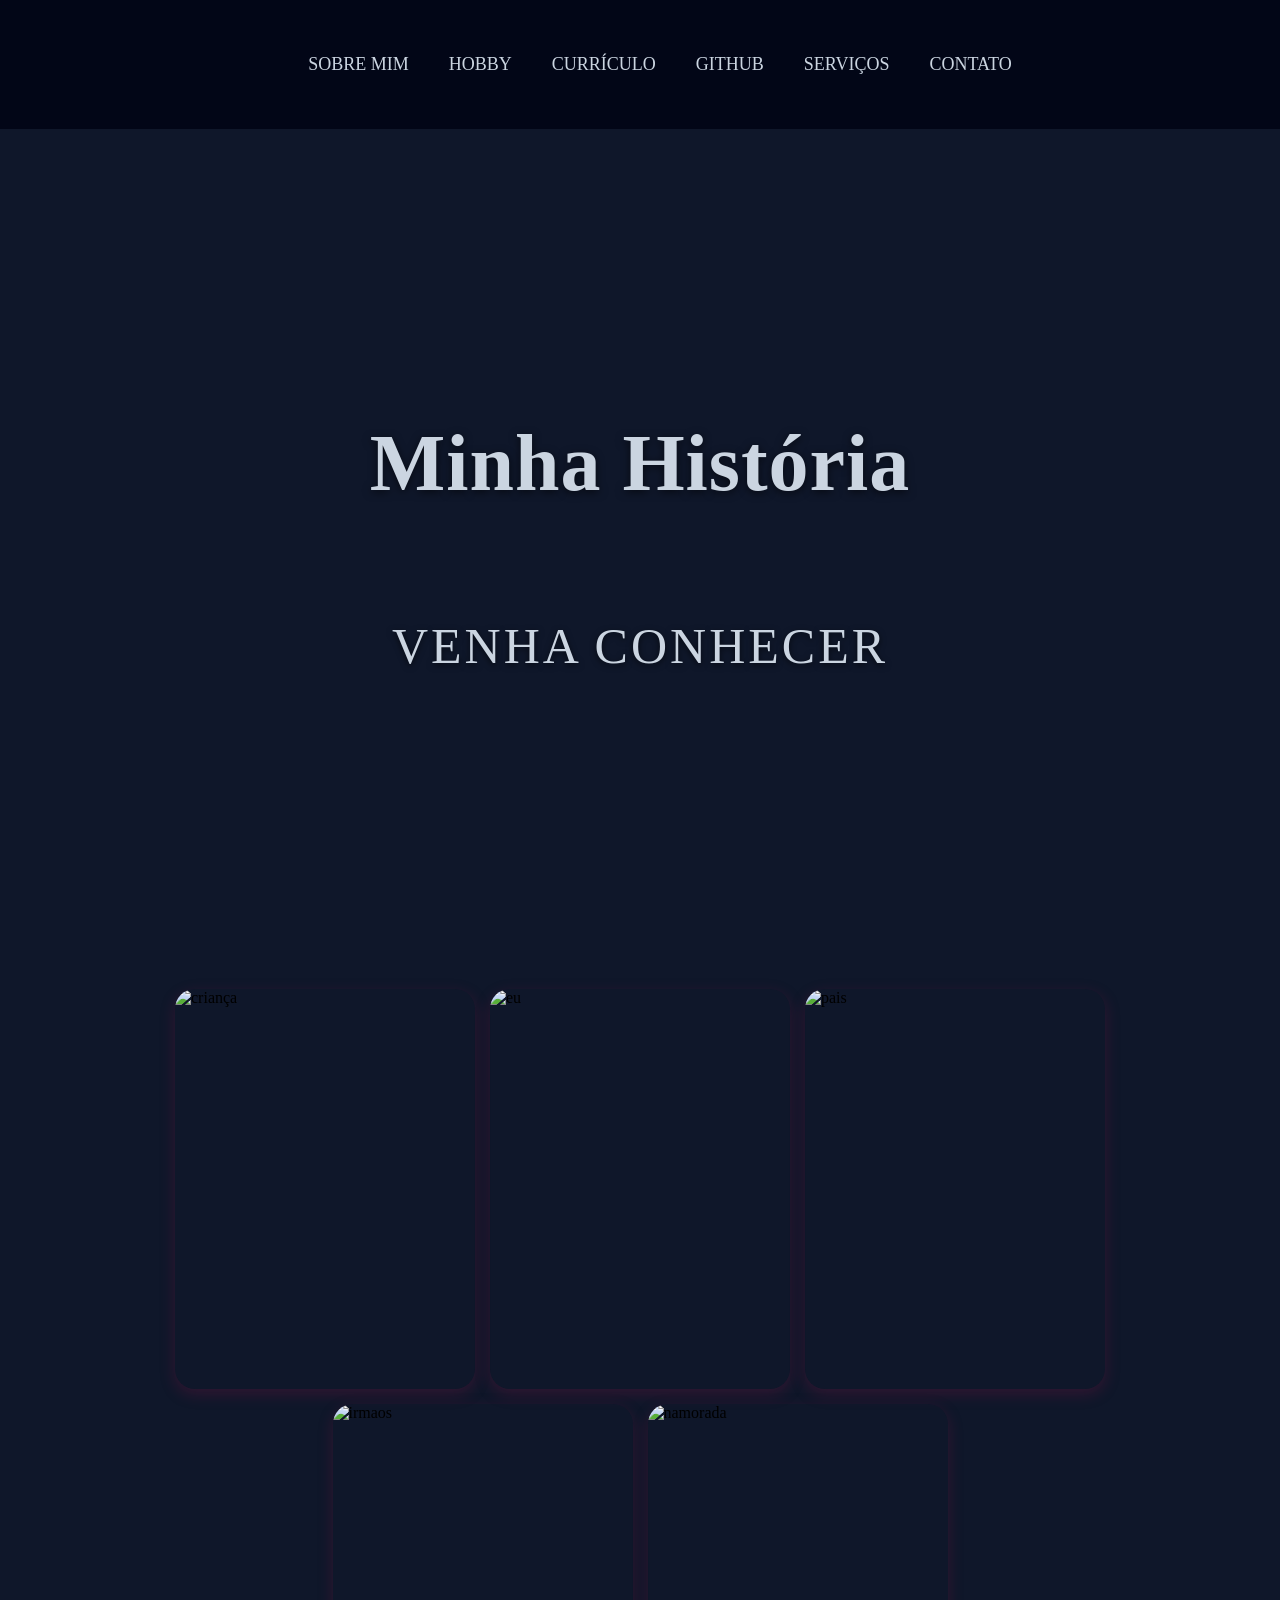
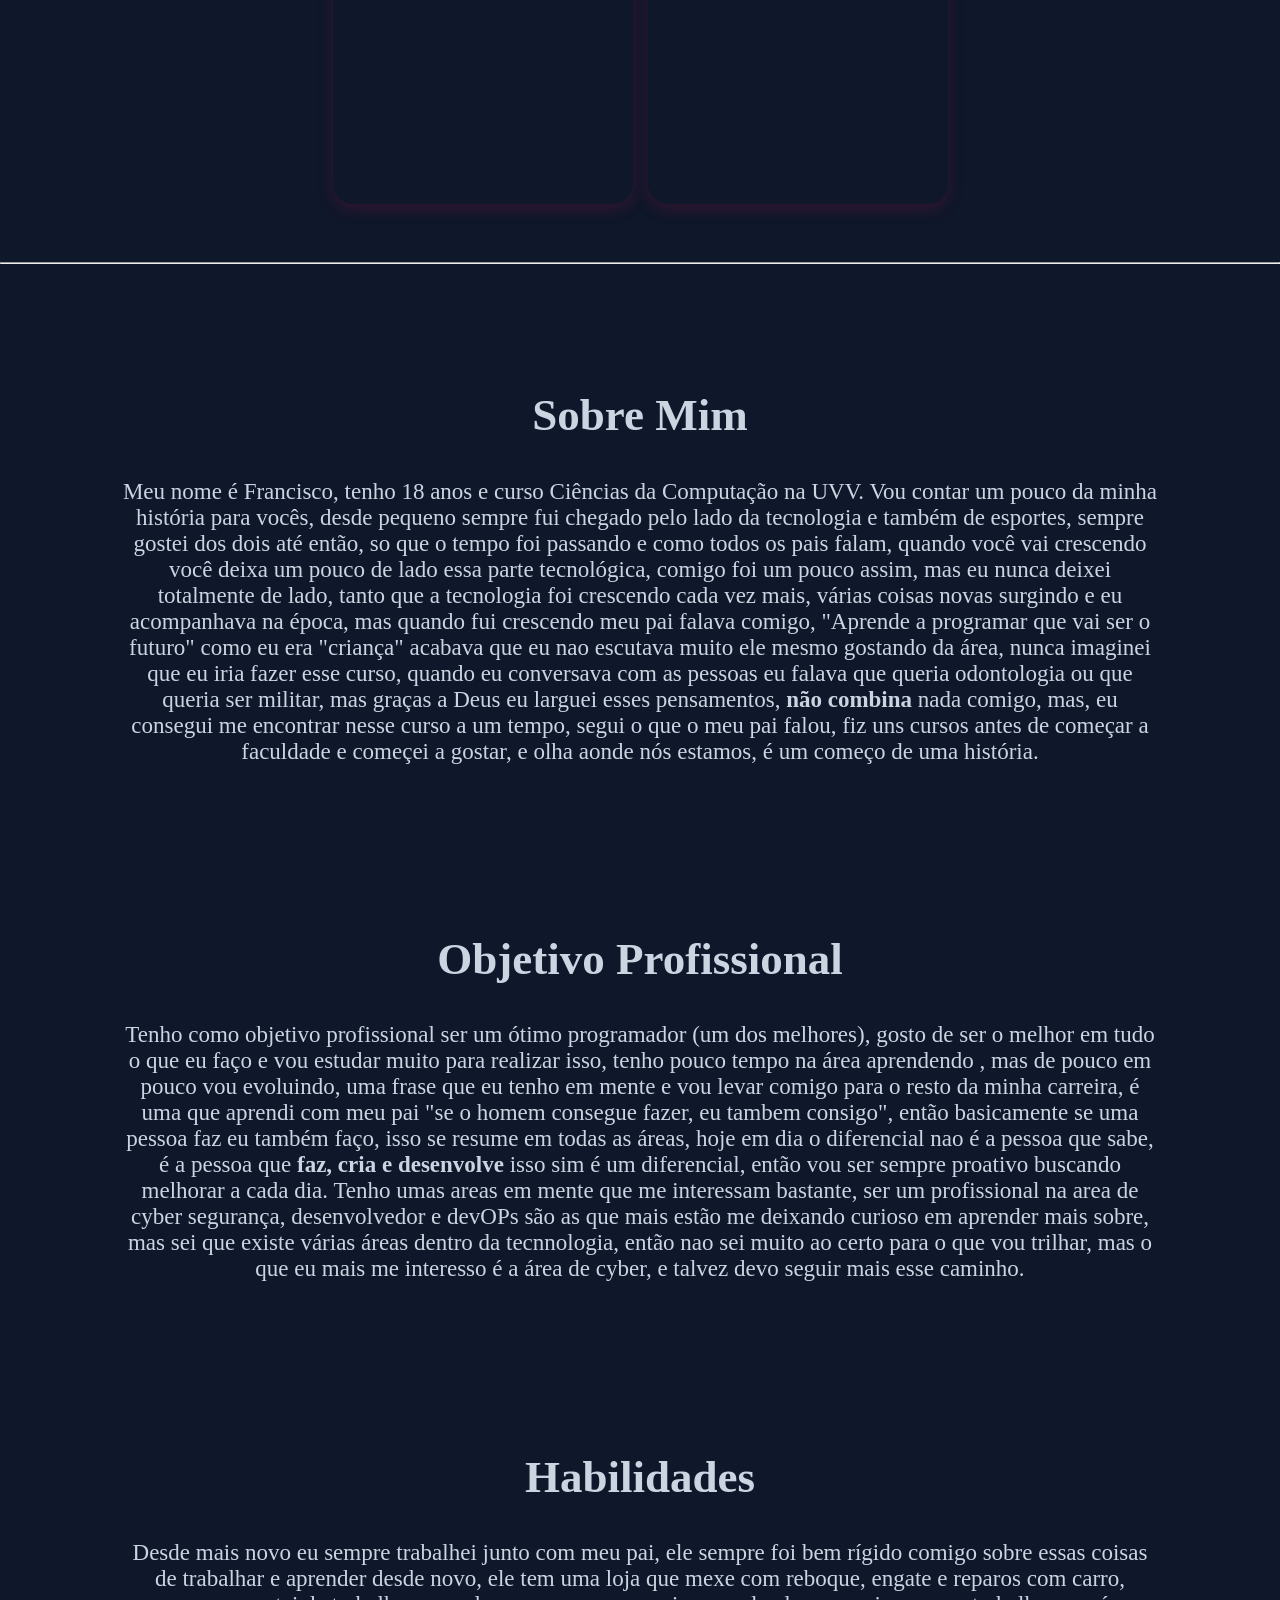
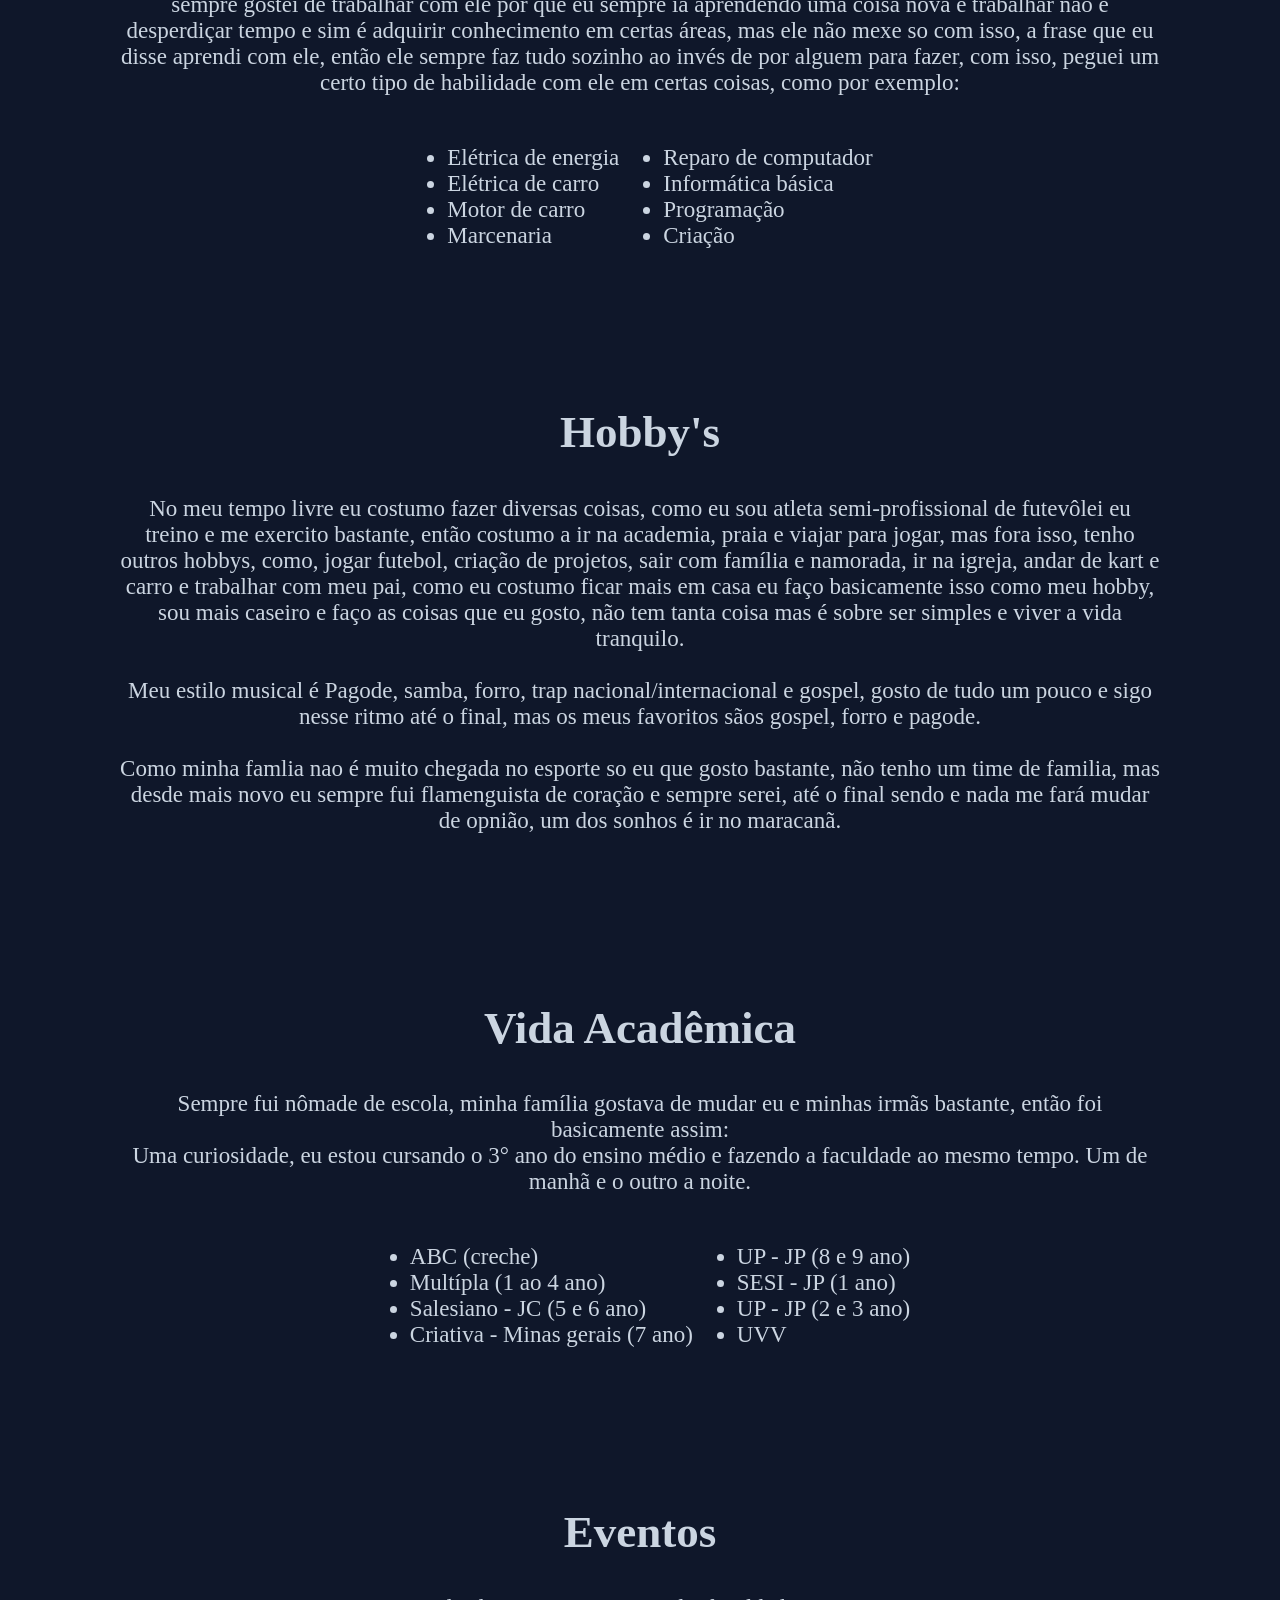
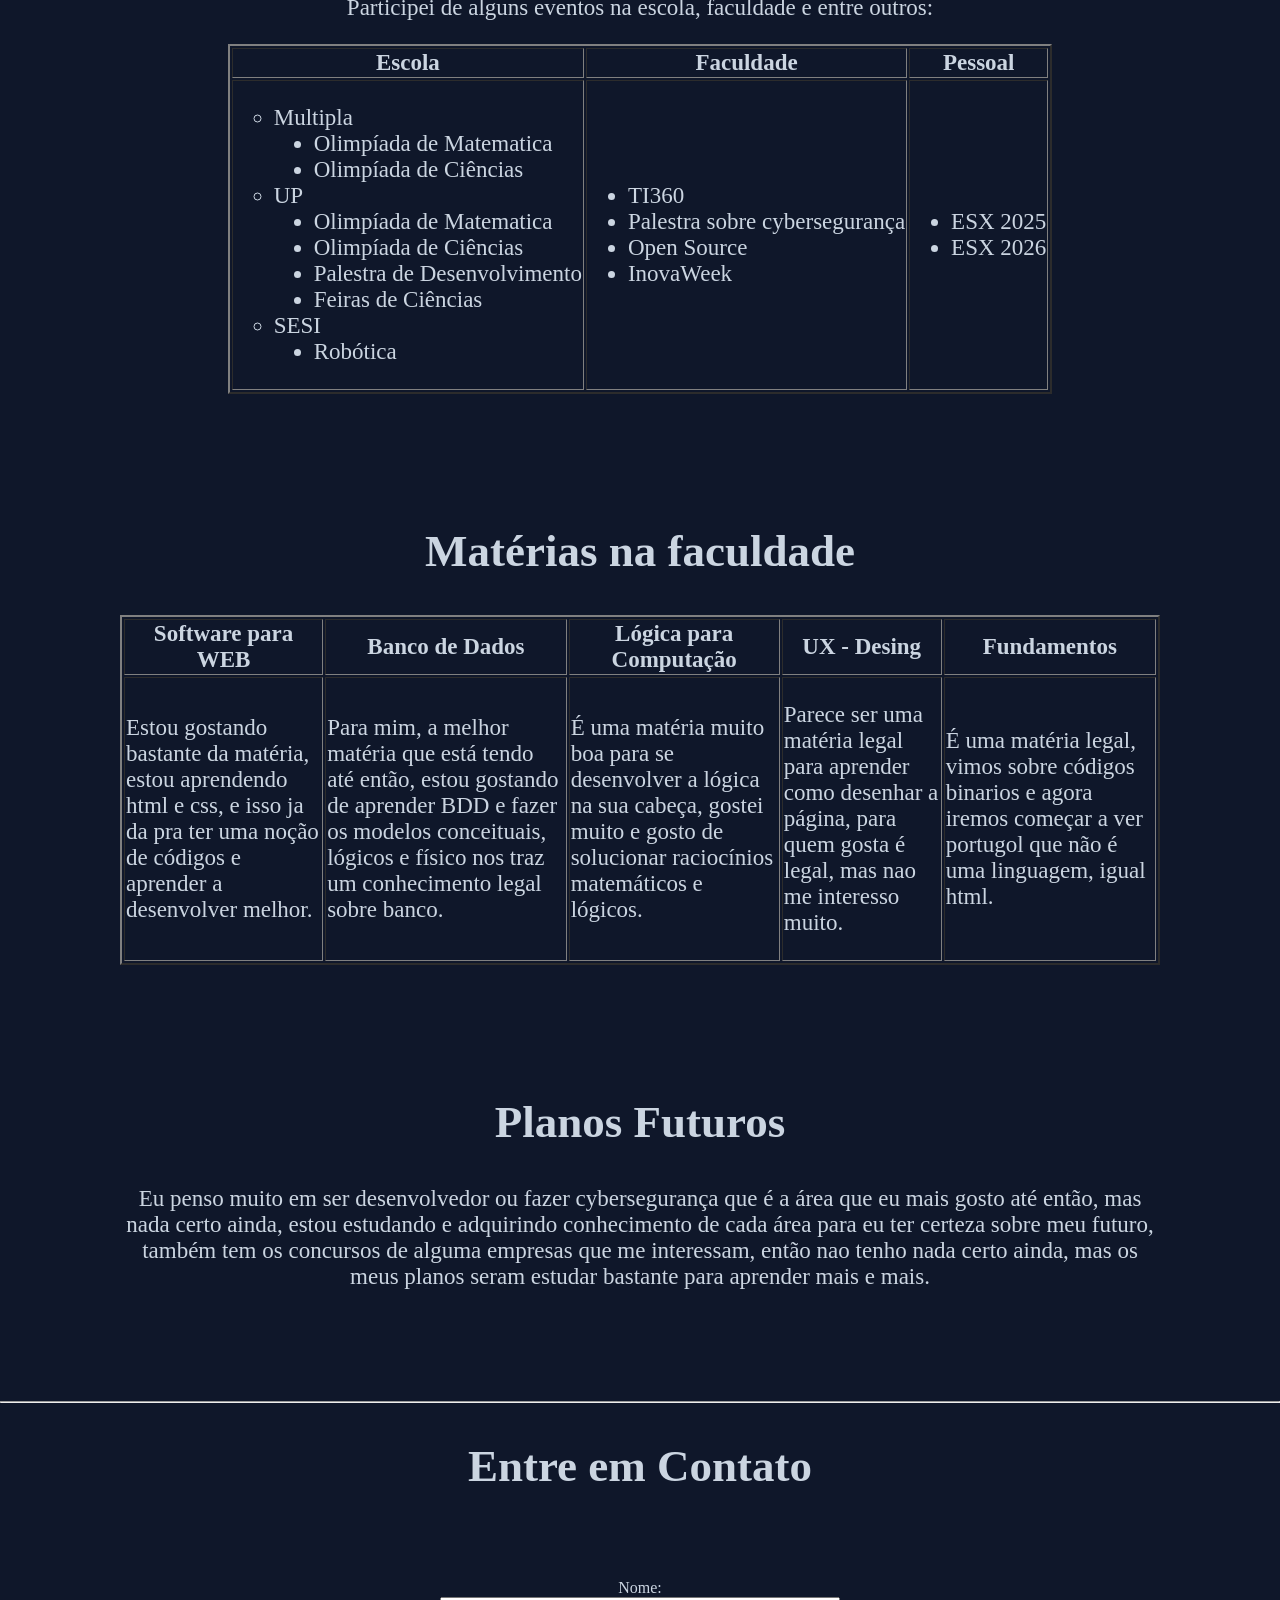
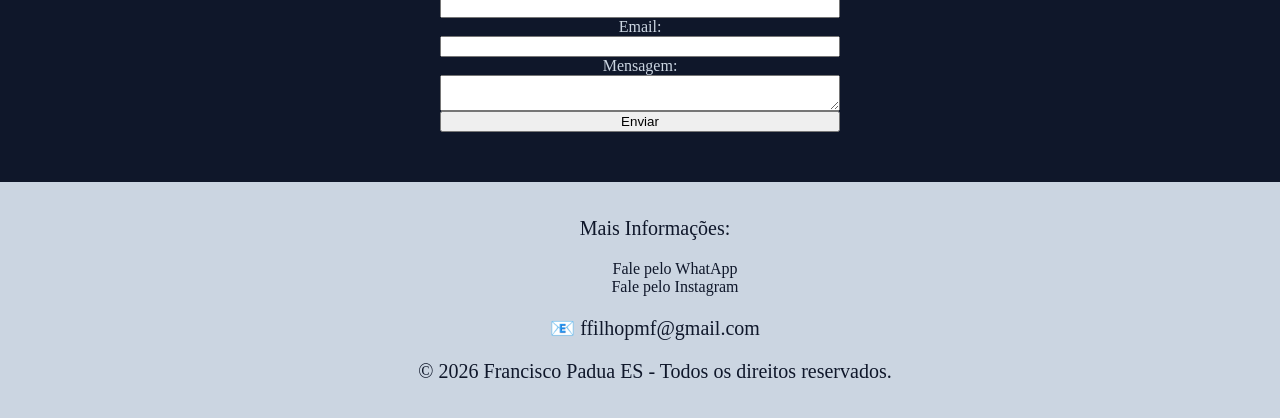
==== index.html @ 49fc9bba "Alteração no projeto (adição de paginas)" ====
<!DOCTYPE html>
<html lang="en">
<head>
    <meta charset="UTF-8">
    <meta name="viewport" content="width=device-width, initial-scale=1.0">
    <link rel="stylesheet" href="style.css">
    <title>Sobre Mim</title>
</head>
<body>
    
    <section id="menu">
       <nav>
           <ul>
               <li><a href="#sobre-mim">SOBRE MIM</a></li>
               <li><a href="./paginas/hobby.html">HOBBY</a></li>
               <li><a href="./paginas/curriculo.html">CURRÍCULO</a></li>
               <li><a href="">GITHUB</a></li>
               <li><a href="">SERVIÇOS</a></li>
               <li><a href="#rodape">CONTATO</a></li>
            </ul>
        </nav>
    </section>

<section id="home">

    <h1>Minha História</h1>
    <h2>Venha Conhecer</h2>

</section>

    <div class="fotos">
        <img src="./img/crianca.jpeg" alt="criança">
        <img src="./img/eu.jpg" alt="eu"> 
        <img src="./img/pais.jpg" alt="pais">
        <img src="./img/irmaos.jpeg" alt="irmaos">
        <img src="./img/namorada.jpg" alt="namorada">
    </div>

<hr>

<section id="sobre-mim">

    <h2>Sobre Mim</h2>
    <p>
        Meu nome é Francisco, tenho 18 anos e curso Ciências da Computação na UVV. Vou contar um pouco da minha história para vocês, desde pequeno sempre fui chegado pelo lado da tecnologia 
        e também de esportes, sempre gostei dos dois até então, so que o tempo foi passando e como todos os pais falam, quando você vai crescendo você deixa um pouco de lado essa parte tecnológica, 
        comigo foi um pouco assim, mas eu nunca deixei totalmente de lado, tanto que a tecnologia foi crescendo cada vez mais, várias coisas novas surgindo e eu acompanhava na época, mas quando fui 
        crescendo meu pai falava comigo, "Aprende a programar que vai ser o futuro" como eu era "criança" acabava que eu nao escutava muito ele mesmo gostando da área, nunca imaginei que eu iria fazer 
        esse curso, quando eu conversava com as pessoas eu falava que queria odontologia ou que queria ser militar, mas graças a Deus eu larguei esses pensamentos, <b>não combina</b> nada comigo, mas,
        eu consegui me encontrar nesse curso a um tempo, segui o que o meu pai falou, fiz uns cursos antes de começar a faculdade e começei a gostar, e olha aonde nós estamos, é um começo de uma história. 
    </p>

    <br><br><br><br><br><br>

    <h2>Objetivo Profissional</h2>
    <p>    
        Tenho como objetivo profissional ser um ótimo programador (um dos melhores), gosto de ser o melhor em tudo o que eu faço e vou estudar muito para realizar isso, tenho pouco tempo na área aprendendo 
        , mas de pouco em pouco vou evoluindo, uma frase que eu tenho em mente e vou levar comigo para o resto da minha carreira, é uma que aprendi com meu pai "se o homem consegue fazer, eu tambem consigo",
        então basicamente se uma pessoa faz eu também faço, isso se resume em todas as áreas, hoje em dia o diferencial nao é a pessoa que sabe, é a pessoa que <b>faz, cria e desenvolve</b> isso sim
        é um diferencial, então vou ser sempre proativo buscando melhorar a cada dia. Tenho umas areas em mente que me interessam bastante, ser um profissional na area de cyber segurança, desenvolvedor e devOPs 
        são as que mais estão me deixando curioso em aprender mais sobre, mas sei que existe várias áreas dentro da tecnnologia, então nao sei muito ao certo para o que vou trilhar, mas o que eu mais me interesso
        é a área de cyber, e talvez devo seguir mais esse caminho. 
    </p>

    <br><br><br><br><br><br>

    <h2>Habilidades</h2>
    <p>
        Desde mais novo eu sempre trabalhei junto com meu pai, ele sempre foi bem rígido comigo sobre essas coisas de trabalhar e aprender desde novo, ele tem uma loja que mexe com reboque, engate e 
        reparos com carro, sempre gostei de trabalhar com ele por que eu sempre ia aprendendo uma coisa nova e trabalhar nao é desperdiçar tempo e sim é adquirir conhecimento em certas áreas, mas ele 
        não mexe so com isso, a frase que eu disse aprendi com ele, então ele sempre faz tudo sozinho ao invés de por alguem para fazer, com isso, peguei um certo tipo de habilidade com ele em certas
        coisas, como por exemplo:
    </p>

    <table>
        <tbody>
            <tr>
                <td>
                    <ul>
                        <li>Elétrica de energia</li>
                        <li>Elétrica de carro</li>
                        <li>Motor de carro</li>
                        <li>Marcenaria</li>
                    </ul>
                </td>
                <td>
                    <ul>
                        <li>Reparo de computador</li>
                        <li>Informática básica</li>
                        <li>Programação</li>
                        <li>Criação</li>
                    </ul>
                </td>
            </tr>
        </tbody>
    </table>

    <br><br><br><br><br><br>

    <h2>Hobby's</h2>
    <p>
        No meu tempo livre eu costumo fazer diversas coisas, como eu sou atleta semi-profissional de futevôlei eu treino e me exercito bastante, então costumo a ir na academia, praia e viajar para jogar, 
        mas fora isso, tenho outros hobbys, como, jogar futebol, criação de projetos, sair com família e namorada, ir na igreja, andar de kart e carro e trabalhar com meu pai, como eu costumo ficar mais em casa
        eu faço basicamente isso como meu hobby, sou mais caseiro e faço as coisas que eu gosto, não tem tanta coisa mas é sobre ser simples e viver a vida tranquilo.
        <br>
        <br>
        Meu estilo musical é Pagode, samba, forro, trap nacional/internacional e gospel, gosto de tudo um pouco e sigo nesse ritmo até o final, mas os meus favoritos sãos gospel, forro e pagode.
        <br>
        <br>
        Como minha famlia nao é muito chegada no esporte so eu que gosto bastante, não tenho um time de familia, mas desde mais novo eu sempre fui flamenguista de coração e sempre serei, até o final sendo
        e nada me fará mudar de opnião, um dos sonhos é ir no maracanã.
    </p>

    <br><br><br><br><br><br>

    <h2>Vida Acadêmica</h2>
    <p>
        Sempre fui nômade de escola, minha família gostava de mudar eu e minhas irmãs bastante, então foi basicamente assim: <br>
        Uma curiosidade, eu estou cursando o 3° ano do ensino médio e fazendo a faculdade ao mesmo tempo. Um de manhã e o outro a noite.
    </p>

    <table>
        <tbody>
            <tr>
                <td>
                    <ul>
                        <li>ABC (creche)</li>
                        <li>Multípla (1 ao 4 ano)</li>
                        <li>Salesiano - JC (5 e 6 ano)</li>
                        <li>Criativa - Minas gerais (7 ano)</li>
                    </ul>
                </td>
                <td>
                    <ul>
                        <li>UP - JP (8 e 9 ano)</li>
                        <li>SESI - JP (1 ano)</li>
                        <li>UP - JP (2 e 3 ano)</li>
                        <li>UVV</li>
                    </ul>
                </td>
            </tr>
        </tbody>
    </table>

    <br><br><br><br><br><br>

    <h2>Eventos</h2>
    <p>
        Participei de alguns eventos na escola, faculdade e entre outros:
    </p>

    <table border="2">
        <thead>
            <tr>
                <th>Escola</th>
                <th>Faculdade</th>
                <th>Pessoal</th>
            </tr>
        </thead>
        <tbody>
            <tr>
                <td>
                    <ul type="circle">
                        <li>Multipla</li>
                            <ul type="disc">
                                <li>Olimpíada de Matematica</li>
                                <li>Olimpíada de Ciências</li>
                            </ul>
                        <li>UP</li>
                            <ul type="disc">
                                <li>Olimpíada de Matematica</li>
                                <li>Olimpíada de Ciências</li>
                                <li>Palestra de Desenvolvimento</li>
                                <li>Feiras de Ciências</li>
                            </ul>
                        <li>SESI</li>
                            <ul type="disc">
                                <li>Robótica</li>
                            </ul>
                    </ul>
                </td>
                <td>
                    <ul>
                        <li>TI360</li>
                        <li>Palestra sobre cybersegurança</li>
                        <li>Open Source</li>
                        <li>InovaWeek</li>
                    </ul>
                </td>
                <td>
                    <ul>
                        <li>ESX 2025</li>
                        <li>ESX 2026</li>
                    </ul>
                </td>
            </tr>
        </tbody>
    </table>

    <br><br><br><br><br><br>

    <h2>Matérias na faculdade</h2>
   
    <table border="2">
        <thead>
            <tr>
                <th>Software para WEB</th>
                <th>Banco de Dados</th>
                <th>Lógica para Computação</th>
                <th>UX - Desing</th>
                <th>Fundamentos</th>
            </tr>
        </thead>
        <tbody>
            <tr>
                <td>
                    <p>
                        Estou gostando bastante da matéria, estou aprendendo html e css, e isso ja da pra ter uma noção de códigos e aprender a desenvolver melhor.
                    </p>
                </td>
                <td>
                    <p>
                        Para mim, a melhor matéria que está tendo até então, estou gostando de aprender BDD e fazer os modelos conceituais, lógicos e físico nos traz um conhecimento legal sobre banco.
                    </p>
                </td>
                <td>
                    <p>
                        É uma matéria muito boa para se desenvolver a lógica na sua cabeça, gostei muito e gosto de solucionar raciocínios matemáticos e lógicos.
                    </p>
                </td>
                <td>
                    <p>
                        Parece ser uma matéria legal para aprender como desenhar a página, para quem gosta é legal, mas nao me interesso muito.
                    </p>
                </td>
                <td>
                    <p>
                        É uma matéria legal, vimos sobre códigos binarios e agora iremos começar a ver portugol que não é uma linguagem, igual html.
                    </p>
                </td>
            </tr>
        </tbody>
    </table>

    <br><br><br><br><br><br>

    <h2>Planos Futuros</h2>
    <p>
        Eu penso muito em ser desenvolvedor ou fazer cybersegurança que é a área que eu mais gosto até então, mas nada certo ainda, estou estudando e adquirindo conhecimento de cada área para 
        eu ter certeza sobre meu futuro, também tem os concursos de alguma empresas que me interessam, então nao tenho nada certo ainda, mas os meus planos seram estudar bastante para aprender 
        mais e mais.
    </p>
</section>

<hr>

<section id="contato">

    <h2>Entre em Contato</h2>
    <form>
        <label for="nome">Nome:</label>
        <input type="text" id="nome" name="nome" required>

        <label for="email">Email:</label>
        <input type="text" id="email" name="email" required>

        <label for="mensagem">Mensagem:</label>
        <textarea id="mensagem" name="mensagem" required></textarea>

        <button type="submit">Enviar </button>
    </form>

</section>

<section id="rodape">

    <footer>
        <p>Mais Informações:</p>
        <ul>
            <li><a href="https://wa.me/27988608092">Fale pelo WhatApp</a></li>
            <li><a href="https://www.instagram.com/francisco.martinss.08/">Fale pelo Instagram</a></li>
        </ul>
        <p class="email">&#x1F4E7; ffilhopmf@gmail.com</p>
        <p>&copy; 2026 Francisco Padua ES - Todos os direitos reservados.</p>
    </footer>
</section>

</body>
</html>
---- style.css ----
nav {
    background: #020617;
    width: 100%;
    padding: 18px;
    top: 0;
    left: 0;
    text-align: center;
    box-sizing: border-box;
}

nav ul {
    list-style: none;
    display: flex; 
    justify-content: center;
}

nav ul li {
    margin: 20px;
}

nav ul li a {
    text-decoration: none;
    font-size: 18px;
    color: #cbd5e1;
}
nav ul li a:hover {
    color: #67e8f9
}

#home {
    background: url('./img/praia.jpeg') center/cover no-repeat;
    display: flex;
    height: 90vh;
    flex-direction: column;
    justify-content: center;
    align-items: center;

    h1 {
        color: #cbd5e1;
        font-size: 80px;
        font-family: Georgia, 'Times New Roman', Times, serif;
        font-weight: 600;
        text-align: center;
        letter-spacing: 1px;
        text-transform: normal;
        text-shadow: 0 2px 8px rgba(0,0,0,0.6);
    }
    h2 {
        color: #cbd5e1;
        font-size: 50px;
        font-family: Georgia, 'Times New Roman', Times, serif;
        font-weight: 400;
        text-align: center;
        letter-spacing: 3px;
        text-transform: uppercase;
        text-shadow: 0 2px 6px rgba(0,0,0,0.6);
    }
}


.fotos {
    padding: 50px;
    display: flex;
    flex-wrap: wrap;
    gap: 15px;
    justify-content: center;
    
}

.fotos img {
   width: 300px;
   height: 400px; 
   object-fit: cover;
   border-radius: 20px;
   box-shadow: 0 5px 15px #96144640;
   transition: trnsform 0.3s ease;
}

.fotos img:hover {
    transform: scale(1.05);
}

body {
    background: #0f172a;
    margin: 0
}

#sobre-mim {
    padding: 80px 120px;
    color: #CBD5E1;
    text-align: center;
}

#sobre-mim h2 { 
    font-size: 45px;
}

#sobre-mim p {
    font-size: 23px;
}

#sobre-mim table {
    font-size: 23px;
    margin: 0 auto;
    display: inline-block;

   th{
    text-align: center;
   }
   td{
    text-align: left;
   }
   
}


#contato {
    text-align: center;
    color:#CBD5E1
}

#contato h2 {
    font-size: 45px;
    }

form {
    text-align: center;
    color: #CBD5E1;
    display: flex;
    flex-direction: column;
    max-width: 400px;
    margin: auto;
    padding: 50px;
}

#rodape {
    background-color: #cbd5e1;
    width: 100%;
    padding: 15px;
    text-align: center;
}

footer p{
    color: #0f172a;
    font-size: 20px;
}

footer ul {
    list-style: none;
    justify-content: center;
}

footer ul li a {
    color: #0f172a;
    text-decoration: none;
}

footer ul li a:hover {
    color:#67e8f9
}
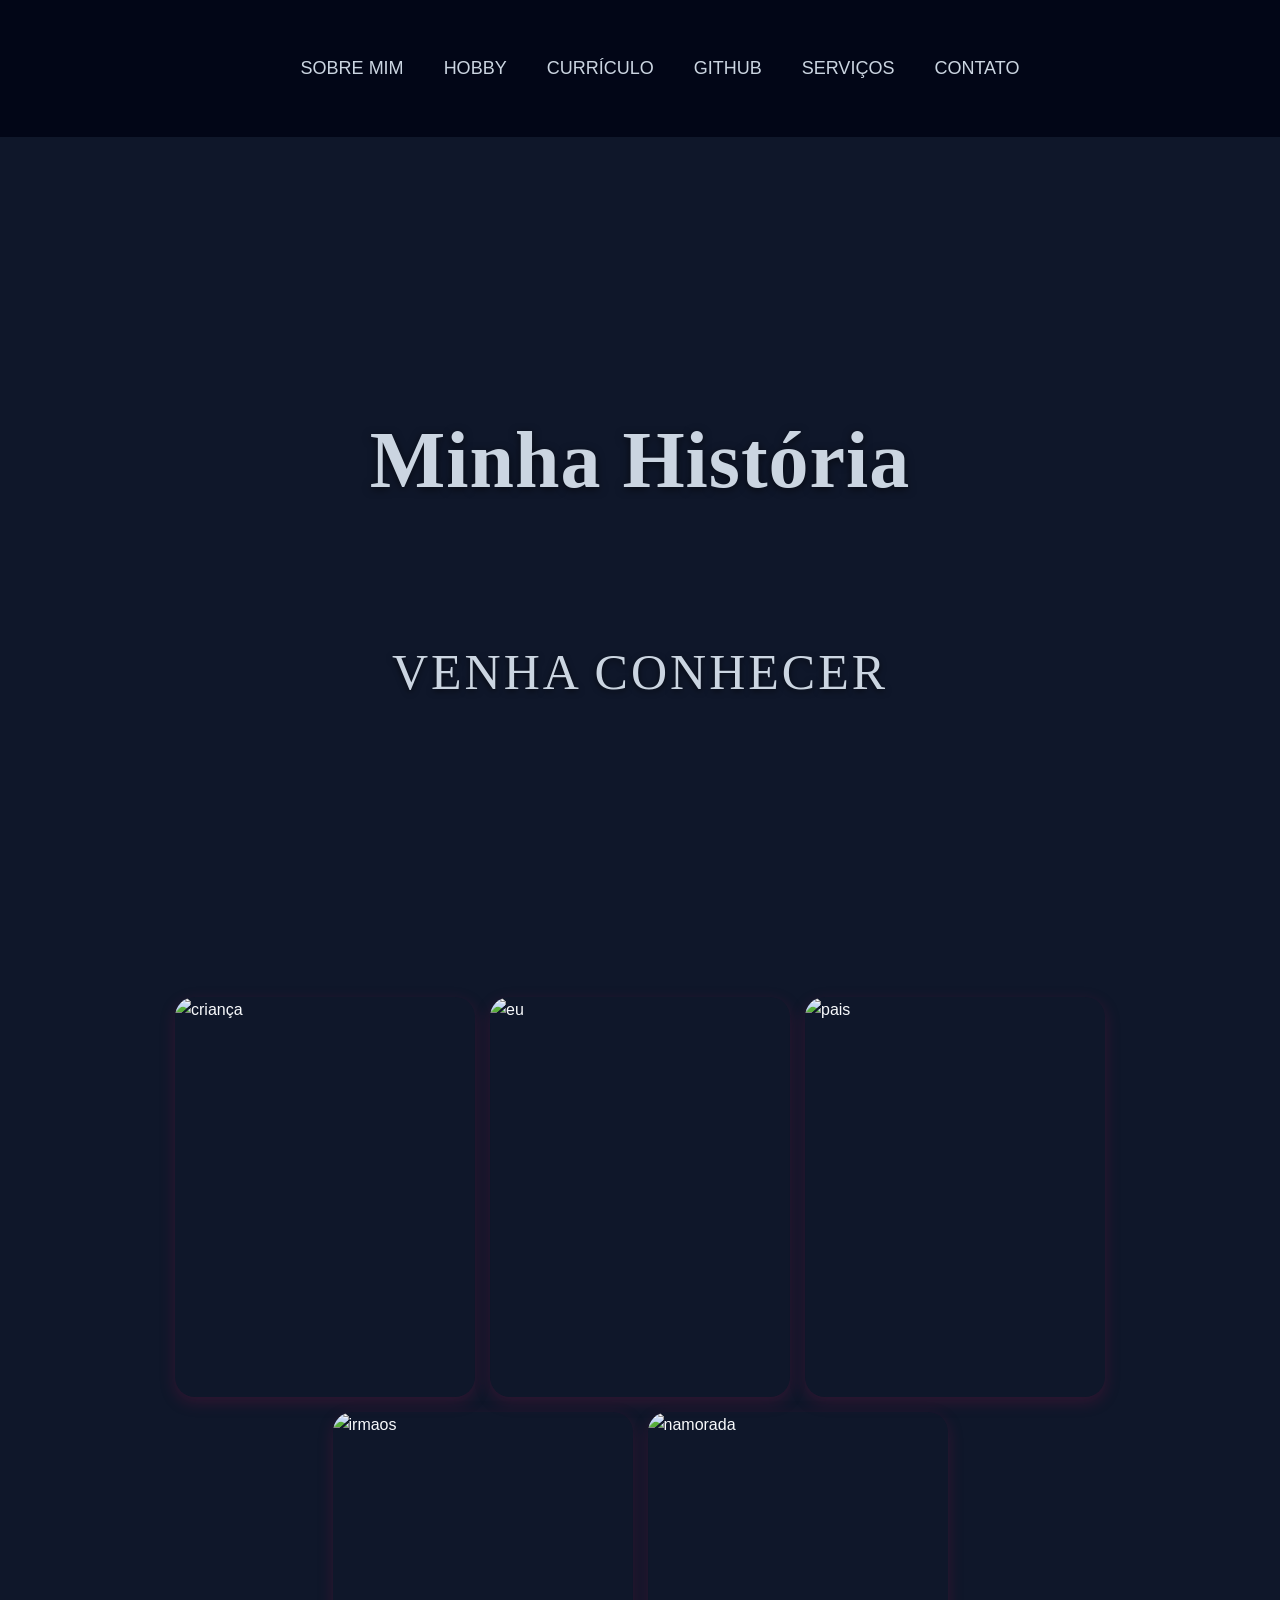
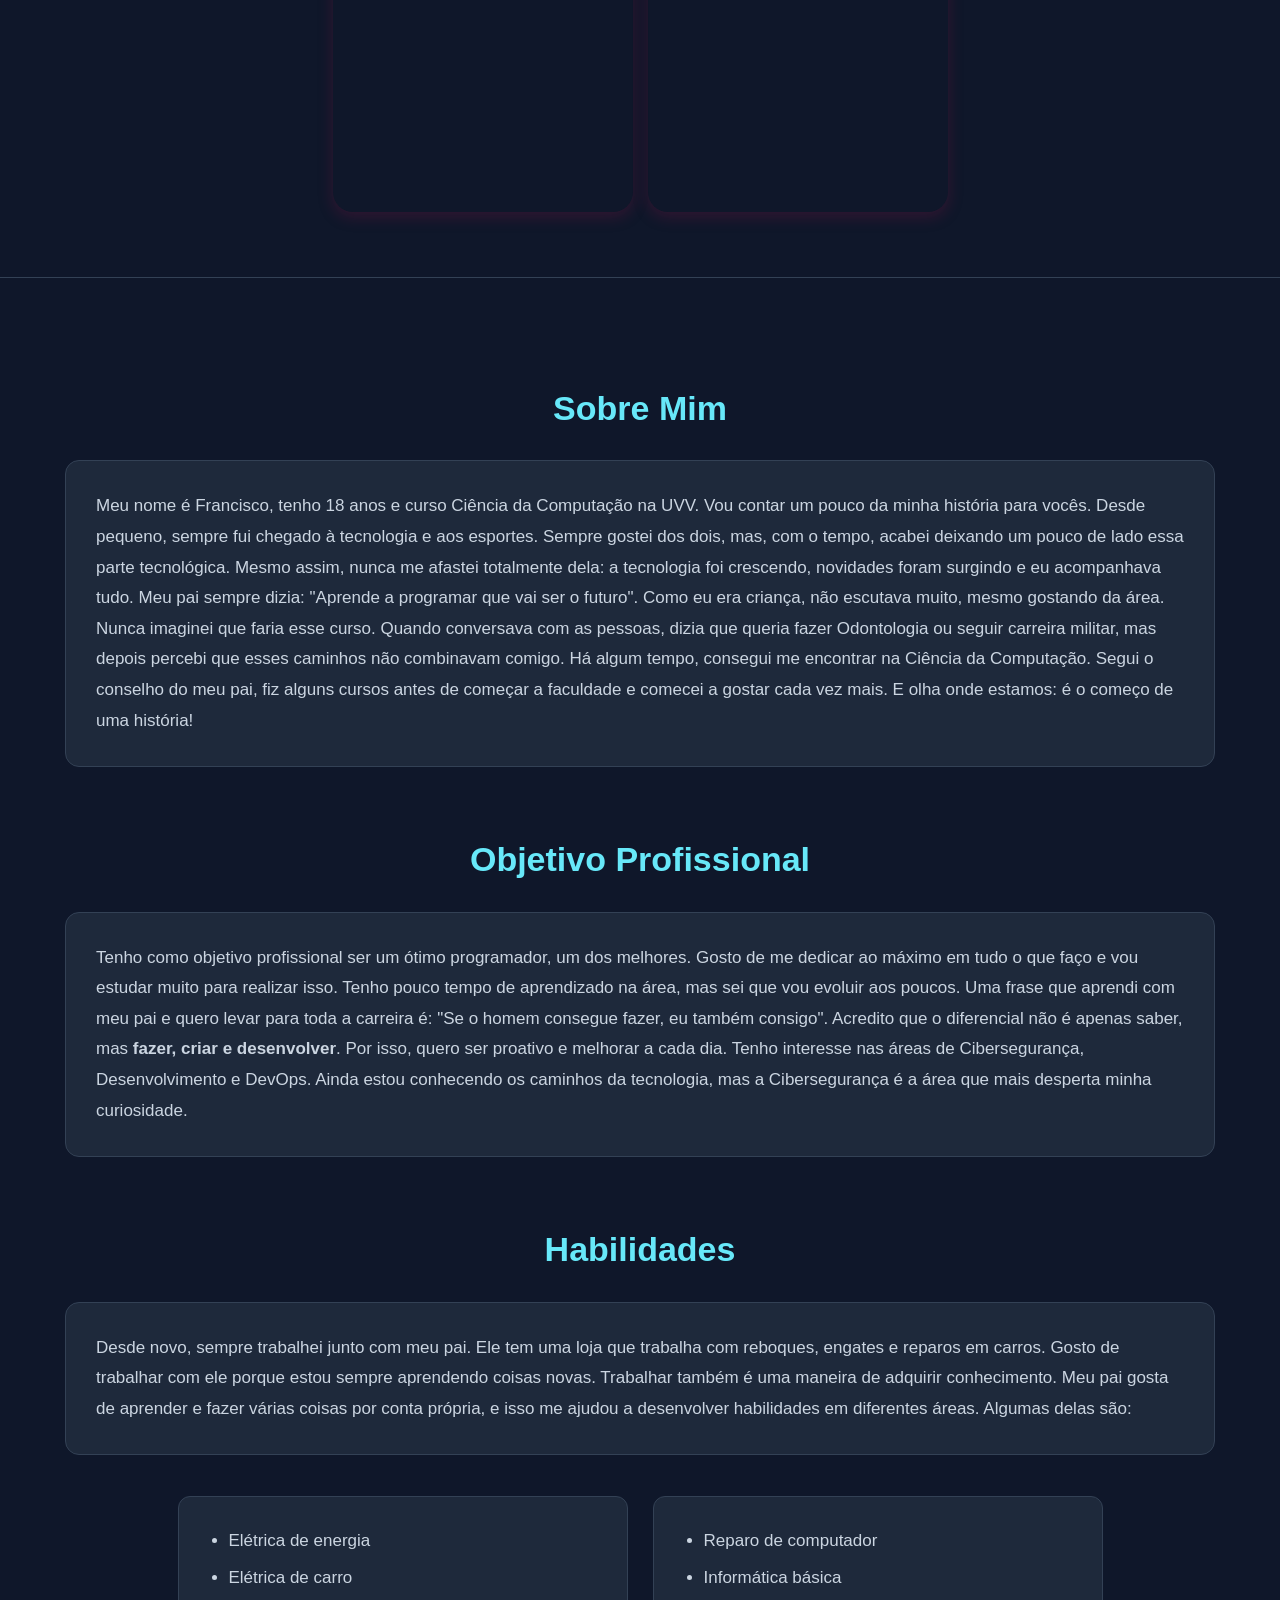
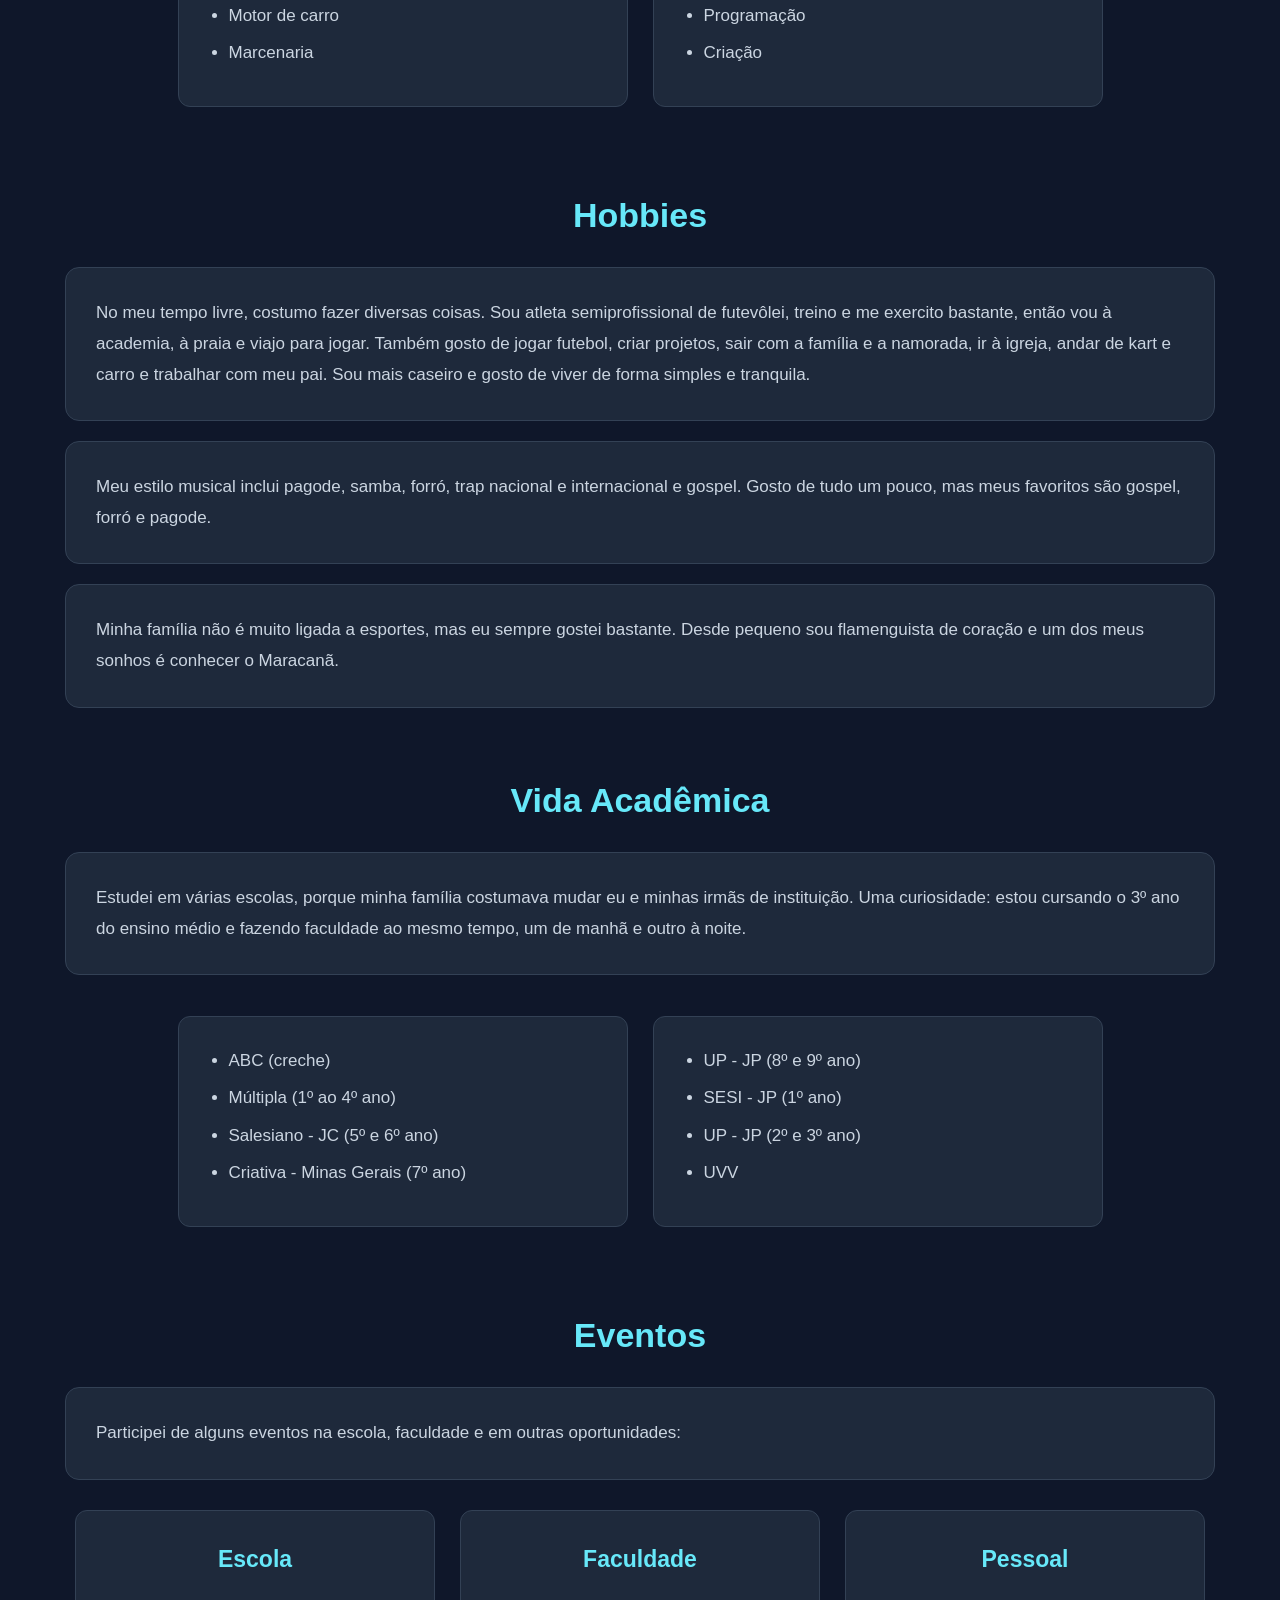
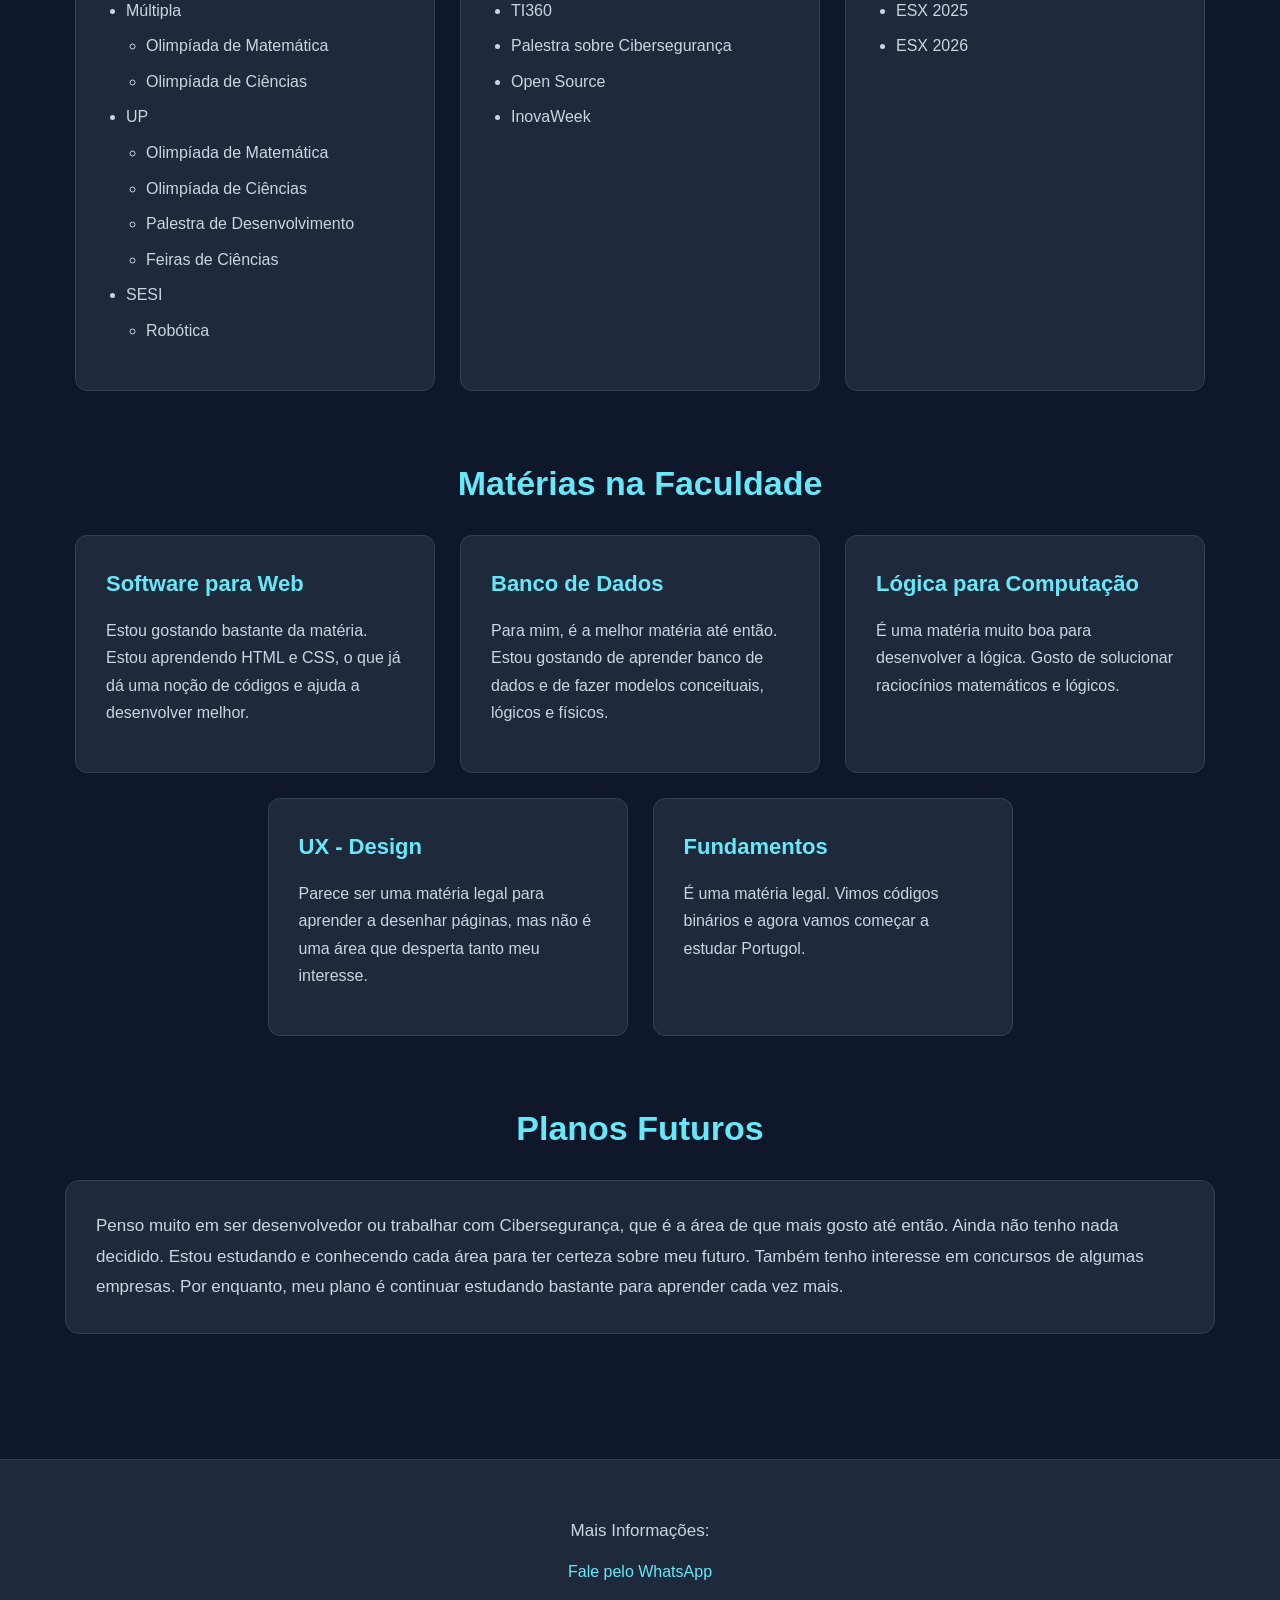
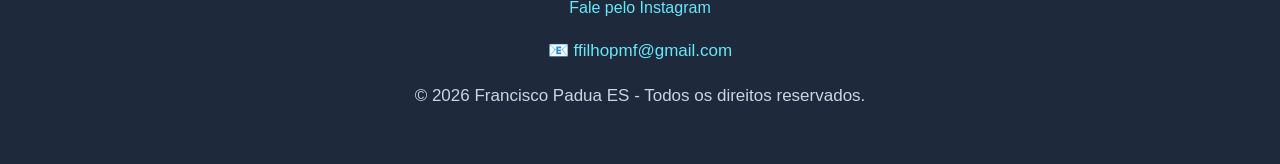
==== commit c76599a6: "Alterações no site" ====
--- a/index.html
+++ b/index.html
@@ -1,289 +1,386 @@
+
 <!DOCTYPE html>
-<html lang="en">
+<html lang="pt-BR">
+
 <head>
     <meta charset="UTF-8">
     <meta name="viewport" content="width=device-width, initial-scale=1.0">
     <link rel="stylesheet" href="style.css">
     <title>Sobre Mim</title>
 </head>
+
 <body>
-    
+
+    <!-- MENU -->
     <section id="menu">
-       <nav>
-           <ul>
-               <li><a href="#sobre-mim">SOBRE MIM</a></li>
-               <li><a href="./paginas/hobby.html">HOBBY</a></li>
-               <li><a href="./paginas/curriculo.html">CURRÍCULO</a></li>
-               <li><a href="">GITHUB</a></li>
-               <li><a href="">SERVIÇOS</a></li>
-               <li><a href="#rodape">CONTATO</a></li>
+        <nav>
+            <ul>
+                <li><a href="#sobre-mim">SOBRE MIM</a></li>
+                <li><a href="./paginas/hobby.html">HOBBY</a></li>
+                <li><a href="./paginas/curriculo.html">CURRÍCULO</a></li>
+                <li><a href="./paginas/github.html">GITHUB</a></li>
+                <li><a href="./paginas/servico.html">SERVIÇOS</a></li>
+                <li><a href="./paginas/contato.html">CONTATO</a></li>
             </ul>
         </nav>
     </section>
 
-<section id="home">
-
-    <h1>Minha História</h1>
-    <h2>Venha Conhecer</h2>
-
-</section>
-
+    <!-- PÁGINA INICIAL -->
+    <section id="home">
+        <h1>Minha História</h1>
+        <h2>Venha Conhecer</h2>
+    </section>
+
+    <!-- FOTOS -->
     <div class="fotos">
         <img src="./img/crianca.jpeg" alt="criança">
-        <img src="./img/eu.jpg" alt="eu"> 
+        <img src="./img/eu.jpg" alt="eu">
         <img src="./img/pais.jpg" alt="pais">
         <img src="./img/irmaos.jpeg" alt="irmaos">
         <img src="./img/namorada.jpg" alt="namorada">
     </div>
 
-<hr>
-
-<section id="sobre-mim">
-
-    <h2>Sobre Mim</h2>
-    <p>
-        Meu nome é Francisco, tenho 18 anos e curso Ciências da Computação na UVV. Vou contar um pouco da minha história para vocês, desde pequeno sempre fui chegado pelo lado da tecnologia 
-        e também de esportes, sempre gostei dos dois até então, so que o tempo foi passando e como todos os pais falam, quando você vai crescendo você deixa um pouco de lado essa parte tecnológica, 
-        comigo foi um pouco assim, mas eu nunca deixei totalmente de lado, tanto que a tecnologia foi crescendo cada vez mais, várias coisas novas surgindo e eu acompanhava na época, mas quando fui 
-        crescendo meu pai falava comigo, "Aprende a programar que vai ser o futuro" como eu era "criança" acabava que eu nao escutava muito ele mesmo gostando da área, nunca imaginei que eu iria fazer 
-        esse curso, quando eu conversava com as pessoas eu falava que queria odontologia ou que queria ser militar, mas graças a Deus eu larguei esses pensamentos, <b>não combina</b> nada comigo, mas,
-        eu consegui me encontrar nesse curso a um tempo, segui o que o meu pai falou, fiz uns cursos antes de começar a faculdade e começei a gostar, e olha aonde nós estamos, é um começo de uma história. 
-    </p>
-
-    <br><br><br><br><br><br>
-
-    <h2>Objetivo Profissional</h2>
-    <p>    
-        Tenho como objetivo profissional ser um ótimo programador (um dos melhores), gosto de ser o melhor em tudo o que eu faço e vou estudar muito para realizar isso, tenho pouco tempo na área aprendendo 
-        , mas de pouco em pouco vou evoluindo, uma frase que eu tenho em mente e vou levar comigo para o resto da minha carreira, é uma que aprendi com meu pai "se o homem consegue fazer, eu tambem consigo",
-        então basicamente se uma pessoa faz eu também faço, isso se resume em todas as áreas, hoje em dia o diferencial nao é a pessoa que sabe, é a pessoa que <b>faz, cria e desenvolve</b> isso sim
-        é um diferencial, então vou ser sempre proativo buscando melhorar a cada dia. Tenho umas areas em mente que me interessam bastante, ser um profissional na area de cyber segurança, desenvolvedor e devOPs 
-        são as que mais estão me deixando curioso em aprender mais sobre, mas sei que existe várias áreas dentro da tecnnologia, então nao sei muito ao certo para o que vou trilhar, mas o que eu mais me interesso
-        é a área de cyber, e talvez devo seguir mais esse caminho. 
-    </p>
-
-    <br><br><br><br><br><br>
-
-    <h2>Habilidades</h2>
-    <p>
-        Desde mais novo eu sempre trabalhei junto com meu pai, ele sempre foi bem rígido comigo sobre essas coisas de trabalhar e aprender desde novo, ele tem uma loja que mexe com reboque, engate e 
-        reparos com carro, sempre gostei de trabalhar com ele por que eu sempre ia aprendendo uma coisa nova e trabalhar nao é desperdiçar tempo e sim é adquirir conhecimento em certas áreas, mas ele 
-        não mexe so com isso, a frase que eu disse aprendi com ele, então ele sempre faz tudo sozinho ao invés de por alguem para fazer, com isso, peguei um certo tipo de habilidade com ele em certas
-        coisas, como por exemplo:
-    </p>
-
-    <table>
-        <tbody>
-            <tr>
-                <td>
+    <hr>
+
+    <!-- SOBRE MIM -->
+    <section id="sobre-mim">
+
+        <div class="bloco">
+            <h2>Sobre Mim</h2>
+
+            <p>
+                Meu nome é Francisco, tenho 18 anos e curso Ciência da
+                Computação na UVV. Vou contar um pouco da minha história
+                para vocês. Desde pequeno, sempre fui chegado à tecnologia
+                e aos esportes. Sempre gostei dos dois, mas, com o tempo,
+                acabei deixando um pouco de lado essa parte tecnológica.
+
+                Mesmo assim, nunca me afastei totalmente dela: a tecnologia
+                foi crescendo, novidades foram surgindo e eu acompanhava tudo.
+
+                Meu pai sempre dizia: "Aprende a programar que vai ser o futuro".
+                Como eu era criança, não escutava muito, mesmo gostando da área.
+
+                Nunca imaginei que faria esse curso. Quando conversava com as
+                pessoas, dizia que queria fazer Odontologia ou seguir carreira
+                militar, mas depois percebi que esses caminhos não combinavam
+                comigo.
+
+                Há algum tempo, consegui me encontrar na Ciência da Computação.
+                Segui o conselho do meu pai, fiz alguns cursos antes de começar
+                a faculdade e comecei a gostar cada vez mais.
+
+                E olha onde estamos: é o começo de uma história!
+            </p>
+        </div>
+
+        <!-- OBJETIVO PROFISSIONAL -->
+        <div class="bloco">
+            <h2>Objetivo Profissional</h2>
+
+            <p>
+                Tenho como objetivo profissional ser um ótimo programador,
+                um dos melhores. Gosto de me dedicar ao máximo em tudo o que
+                faço e vou estudar muito para realizar isso.
+
+                Tenho pouco tempo de aprendizado na área, mas sei que vou
+                evoluir aos poucos.
+
+                Uma frase que aprendi com meu pai e quero levar para toda
+                a carreira é: "Se o homem consegue fazer, eu também consigo".
+
+                Acredito que o diferencial não é apenas saber, mas
+                <b>fazer, criar e desenvolver</b>.
+
+                Por isso, quero ser proativo e melhorar a cada dia.
+
+                Tenho interesse nas áreas de Cibersegurança, Desenvolvimento
+                e DevOps. Ainda estou conhecendo os caminhos da tecnologia,
+                mas a Cibersegurança é a área que mais desperta minha curiosidade.
+            </p>
+        </div>
+
+        <!-- HABILIDADES -->
+        <div class="bloco">
+            <h2>Habilidades</h2>
+
+            <p>
+                Desde novo, sempre trabalhei junto com meu pai.
+                Ele tem uma loja que trabalha com reboques, engates e
+                reparos em carros.
+
+                Gosto de trabalhar com ele porque estou sempre
+                aprendendo coisas novas. Trabalhar também é uma
+                maneira de adquirir conhecimento.
+
+                Meu pai gosta de aprender e fazer várias coisas
+                por conta própria, e isso me ajudou a desenvolver
+                habilidades em diferentes áreas.
+
+                Algumas delas são:
+            </p>
+
+            <div class="listas">
+
+                <ul>
+                    <li>Elétrica de energia</li>
+                    <li>Elétrica de carro</li>
+                    <li>Motor de carro</li>
+                    <li>Marcenaria</li>
+                </ul>
+
+                <ul>
+                    <li>Reparo de computador</li>
+                    <li>Informática básica</li>
+                    <li>Programação</li>
+                    <li>Criação</li>
+                </ul>
+
+            </div>
+        </div>
+
+        <!-- HOBBIES -->
+        <div class="bloco">
+            <h2>Hobbies</h2>
+
+            <p>
+                No meu tempo livre, costumo fazer diversas coisas.
+                Sou atleta semiprofissional de futevôlei, treino e
+                me exercito bastante, então vou à academia, à praia
+                e viajo para jogar.
+
+                Também gosto de jogar futebol, criar projetos, sair
+                com a família e a namorada, ir à igreja, andar de
+                kart e carro e trabalhar com meu pai.
+
+                Sou mais caseiro e gosto de viver de forma simples
+                e tranquila.
+            </p>
+
+            <p>
+                Meu estilo musical inclui pagode, samba, forró,
+                trap nacional e internacional e gospel.
+
+                Gosto de tudo um pouco, mas meus favoritos são
+                gospel, forró e pagode.
+            </p>
+
+            <p>
+                Minha família não é muito ligada a esportes, mas eu
+                sempre gostei bastante.
+
+                Desde pequeno sou flamenguista de coração e um dos
+                meus sonhos é conhecer o Maracanã.
+            </p>
+        </div>
+
+        <!-- VIDA ACADÊMICA -->
+        <div class="bloco">
+            <h2>Vida Acadêmica</h2>
+
+            <p>
+                Estudei em várias escolas, porque minha família
+                costumava mudar eu e minhas irmãs de instituição.
+
+                Uma curiosidade: estou cursando o 3º ano do ensino
+                médio e fazendo faculdade ao mesmo tempo, um de
+                manhã e outro à noite.
+            </p>
+
+            <div class="listas">
+
+                <ul>
+                    <li>ABC (creche)</li>
+                    <li>Múltipla (1º ao 4º ano)</li>
+                    <li>Salesiano - JC (5º e 6º ano)</li>
+                    <li>Criativa - Minas Gerais (7º ano)</li>
+                </ul>
+
+                <ul>
+                    <li>UP - JP (8º e 9º ano)</li>
+                    <li>SESI - JP (1º ano)</li>
+                    <li>UP - JP (2º e 3º ano)</li>
+                    <li>UVV</li>
+                </ul>
+
+            </div>
+        </div>
+
+        <!-- EVENTOS -->
+        <div class="bloco">
+            <h2>Eventos</h2>
+
+            <p>
+                Participei de alguns eventos na escola,
+                faculdade e em outras oportunidades:
+            </p>
+
+            <div class="cards-eventos">
+
+                <div class="card-evento">
+                    <h3>Escola</h3>
+
                     <ul>
-                        <li>Elétrica de energia</li>
-                        <li>Elétrica de carro</li>
-                        <li>Motor de carro</li>
-                        <li>Marcenaria</li>
-                    </ul>
-                </td>
-                <td>
-                    <ul>
-                        <li>Reparo de computador</li>
-                        <li>Informática básica</li>
-                        <li>Programação</li>
-                        <li>Criação</li>
-                    </ul>
-                </td>
-            </tr>
-        </tbody>
-    </table>
-
-    <br><br><br><br><br><br>
-
-    <h2>Hobby's</h2>
-    <p>
-        No meu tempo livre eu costumo fazer diversas coisas, como eu sou atleta semi-profissional de futevôlei eu treino e me exercito bastante, então costumo a ir na academia, praia e viajar para jogar, 
-        mas fora isso, tenho outros hobbys, como, jogar futebol, criação de projetos, sair com família e namorada, ir na igreja, andar de kart e carro e trabalhar com meu pai, como eu costumo ficar mais em casa
-        eu faço basicamente isso como meu hobby, sou mais caseiro e faço as coisas que eu gosto, não tem tanta coisa mas é sobre ser simples e viver a vida tranquilo.
-        <br>
-        <br>
-        Meu estilo musical é Pagode, samba, forro, trap nacional/internacional e gospel, gosto de tudo um pouco e sigo nesse ritmo até o final, mas os meus favoritos sãos gospel, forro e pagode.
-        <br>
-        <br>
-        Como minha famlia nao é muito chegada no esporte so eu que gosto bastante, não tenho um time de familia, mas desde mais novo eu sempre fui flamenguista de coração e sempre serei, até o final sendo
-        e nada me fará mudar de opnião, um dos sonhos é ir no maracanã.
-    </p>
-
-    <br><br><br><br><br><br>
-
-    <h2>Vida Acadêmica</h2>
-    <p>
-        Sempre fui nômade de escola, minha família gostava de mudar eu e minhas irmãs bastante, então foi basicamente assim: <br>
-        Uma curiosidade, eu estou cursando o 3° ano do ensino médio e fazendo a faculdade ao mesmo tempo. Um de manhã e o outro a noite.
-    </p>
-
-    <table>
-        <tbody>
-            <tr>
-                <td>
-                    <ul>
-                        <li>ABC (creche)</li>
-                        <li>Multípla (1 ao 4 ano)</li>
-                        <li>Salesiano - JC (5 e 6 ano)</li>
-                        <li>Criativa - Minas gerais (7 ano)</li>
-                    </ul>
-                </td>
-                <td>
-                    <ul>
-                        <li>UP - JP (8 e 9 ano)</li>
-                        <li>SESI - JP (1 ano)</li>
-                        <li>UP - JP (2 e 3 ano)</li>
-                        <li>UVV</li>
-                    </ul>
-                </td>
-            </tr>
-        </tbody>
-    </table>
-
-    <br><br><br><br><br><br>
-
-    <h2>Eventos</h2>
-    <p>
-        Participei de alguns eventos na escola, faculdade e entre outros:
-    </p>
-
-    <table border="2">
-        <thead>
-            <tr>
-                <th>Escola</th>
-                <th>Faculdade</th>
-                <th>Pessoal</th>
-            </tr>
-        </thead>
-        <tbody>
-            <tr>
-                <td>
-                    <ul type="circle">
-                        <li>Multipla</li>
-                            <ul type="disc">
-                                <li>Olimpíada de Matematica</li>
+                        <li>
+                            Múltipla
+                            <ul>
+                                <li>Olimpíada de Matemática</li>
                                 <li>Olimpíada de Ciências</li>
                             </ul>
-                        <li>UP</li>
-                            <ul type="disc">
-                                <li>Olimpíada de Matematica</li>
+                        </li>
+
+                        <li>
+                            UP
+                            <ul>
+                                <li>Olimpíada de Matemática</li>
                                 <li>Olimpíada de Ciências</li>
                                 <li>Palestra de Desenvolvimento</li>
                                 <li>Feiras de Ciências</li>
                             </ul>
-                        <li>SESI</li>
-                            <ul type="disc">
+                        </li>
+
+                        <li>
+                            SESI
+                            <ul>
                                 <li>Robótica</li>
                             </ul>
+                        </li>
                     </ul>
-                </td>
-                <td>
+                </div>
+
+                <div class="card-evento">
+                    <h3>Faculdade</h3>
+
                     <ul>
                         <li>TI360</li>
-                        <li>Palestra sobre cybersegurança</li>
+                        <li>Palestra sobre Cibersegurança</li>
                         <li>Open Source</li>
                         <li>InovaWeek</li>
                     </ul>
-                </td>
-                <td>
+                </div>
+
+                <div class="card-evento">
+                    <h3>Pessoal</h3>
+
                     <ul>
                         <li>ESX 2025</li>
                         <li>ESX 2026</li>
                     </ul>
-                </td>
-            </tr>
-        </tbody>
-    </table>
-
-    <br><br><br><br><br><br>
-
-    <h2>Matérias na faculdade</h2>
-   
-    <table border="2">
-        <thead>
-            <tr>
-                <th>Software para WEB</th>
-                <th>Banco de Dados</th>
-                <th>Lógica para Computação</th>
-                <th>UX - Desing</th>
-                <th>Fundamentos</th>
-            </tr>
-        </thead>
-        <tbody>
-            <tr>
-                <td>
-                    <p>
-                        Estou gostando bastante da matéria, estou aprendendo html e css, e isso ja da pra ter uma noção de códigos e aprender a desenvolver melhor.
-                    </p>
-                </td>
-                <td>
-                    <p>
-                        Para mim, a melhor matéria que está tendo até então, estou gostando de aprender BDD e fazer os modelos conceituais, lógicos e físico nos traz um conhecimento legal sobre banco.
-                    </p>
-                </td>
-                <td>
-                    <p>
-                        É uma matéria muito boa para se desenvolver a lógica na sua cabeça, gostei muito e gosto de solucionar raciocínios matemáticos e lógicos.
-                    </p>
-                </td>
-                <td>
-                    <p>
-                        Parece ser uma matéria legal para aprender como desenhar a página, para quem gosta é legal, mas nao me interesso muito.
-                    </p>
-                </td>
-                <td>
-                    <p>
-                        É uma matéria legal, vimos sobre códigos binarios e agora iremos começar a ver portugol que não é uma linguagem, igual html.
-                    </p>
-                </td>
-            </tr>
-        </tbody>
-    </table>
-
-    <br><br><br><br><br><br>
-
-    <h2>Planos Futuros</h2>
-    <p>
-        Eu penso muito em ser desenvolvedor ou fazer cybersegurança que é a área que eu mais gosto até então, mas nada certo ainda, estou estudando e adquirindo conhecimento de cada área para 
-        eu ter certeza sobre meu futuro, também tem os concursos de alguma empresas que me interessam, então nao tenho nada certo ainda, mas os meus planos seram estudar bastante para aprender 
-        mais e mais.
-    </p>
-</section>
-
-<hr>
-
-<section id="contato">
-
-    <h2>Entre em Contato</h2>
-    <form>
-        <label for="nome">Nome:</label>
-        <input type="text" id="nome" name="nome" required>
-
-        <label for="email">Email:</label>
-        <input type="text" id="email" name="email" required>
-
-        <label for="mensagem">Mensagem:</label>
-        <textarea id="mensagem" name="mensagem" required></textarea>
-
-        <button type="submit">Enviar </button>
-    </form>
-
-</section>
-
-<section id="rodape">
-
-    <footer>
-        <p>Mais Informações:</p>
-        <ul>
-            <li><a href="https://wa.me/27988608092">Fale pelo WhatApp</a></li>
-            <li><a href="https://www.instagram.com/francisco.martinss.08/">Fale pelo Instagram</a></li>
-        </ul>
-        <p class="email">&#x1F4E7; ffilhopmf@gmail.com</p>
-        <p>&copy; 2026 Francisco Padua ES - Todos os direitos reservados.</p>
-    </footer>
-</section>
+                </div>
+
+            </div>
+        </div>
+
+        <!-- MATÉRIAS DA FACULDADE -->
+        <div class="bloco">
+            <h2>Matérias na Faculdade</h2>
+
+            <div class="cards-materias">
+
+                <div class="card-materia">
+                    <h3>Software para Web</h3>
+
+                    <p>
+                        Estou gostando bastante da matéria.
+                        Estou aprendendo HTML e CSS, o que já dá
+                        uma noção de códigos e ajuda a desenvolver melhor.
+                    </p>
+                </div>
+
+                <div class="card-materia">
+                    <h3>Banco de Dados</h3>
+
+                    <p>
+                        Para mim, é a melhor matéria até então.
+                        Estou gostando de aprender banco de dados
+                        e de fazer modelos conceituais, lógicos e físicos.
+                    </p>
+                </div>
+
+                <div class="card-materia">
+                    <h3>Lógica para Computação</h3>
+
+                    <p>
+                        É uma matéria muito boa para desenvolver a lógica.
+                        Gosto de solucionar raciocínios matemáticos e lógicos.
+                    </p>
+                </div>
+
+                <div class="card-materia">
+                    <h3>UX - Design</h3>
+
+                    <p>
+                        Parece ser uma matéria legal para aprender a
+                        desenhar páginas, mas não é uma área que
+                        desperta tanto meu interesse.
+                    </p>
+                </div>
+
+                <div class="card-materia">
+                    <h3>Fundamentos</h3>
+
+                    <p>
+                        É uma matéria legal. Vimos códigos binários
+                        e agora vamos começar a estudar Portugol.
+                    </p>
+                </div>
+
+            </div>
+        </div>
+
+        <!-- PLANOS FUTUROS -->
+        <div class="bloco">
+            <h2>Planos Futuros</h2>
+
+            <p>
+                Penso muito em ser desenvolvedor ou trabalhar com
+                Cibersegurança, que é a área de que mais gosto até então.
+
+                Ainda não tenho nada decidido. Estou estudando e
+                conhecendo cada área para ter certeza sobre meu futuro.
+
+                Também tenho interesse em concursos de algumas empresas.
+
+                Por enquanto, meu plano é continuar estudando bastante
+                para aprender cada vez mais.
+            </p>
+        </div>
+
+    </section>
+
+    <!-- RODAPÉ -->
+    <section id="rodape">
+        <footer>
+            <p>Mais Informações:</p>
+
+            <ul>
+                <li>
+                    <a href="https://wa.me/5527988608092"
+                    target="_blank"
+                    rel="noopener noreferrer">
+                        Fale pelo WhatsApp
+                    </a>
+                </li>
+
+                <li>
+                    <a href="https://www.instagram.com/francisco.martinss.08/"
+                    target="_blank"
+                    rel="noopener noreferrer">
+                        Fale pelo Instagram
+                    </a>
+                </li>
+            </ul>
+
+            <p class="email">
+                &#128231; ffilhopmf@gmail.com
+            </p>
+
+            <p>
+                &copy; 2026 Francisco Padua ES -
+                Todos os direitos reservados.
+            </p>
+        </footer>
+    </section>
 
 </body>
-</html>+</html>
--- a/style.css
+++ b/style.css
@@ -1,3 +1,28 @@
+:root {
+    --fundo: #0f172a;
+    --cards: #1e293b;
+    --bordas: #334155;
+    --destaque: #67e8f9;
+    --texto: #f8fafc;
+    --texto-secundario: #cbd5e1;
+}
+
+* {
+    box-sizing: border-box;
+}
+
+html {
+    scroll-behavior: smooth;
+}
+
+body {
+    background: #0f172a;
+    margin: 0;
+    font-family: Arial, sans-serif;
+    color: var(--texto);
+    line-height: 1.6;
+}
+
 nav {
     background: #020617;
     width: 100%;
@@ -10,7 +35,7 @@
 
 nav ul {
     list-style: none;
-    display: flex; 
+    display: flex;
     justify-content: center;
 }
 
@@ -23,8 +48,9 @@
     font-size: 18px;
     color: #cbd5e1;
 }
+
 nav ul li a:hover {
-    color: #67e8f9
+    color: #67e8f9;
 }
 
 #home {
@@ -45,6 +71,7 @@
         text-transform: normal;
         text-shadow: 0 2px 8px rgba(0,0,0,0.6);
     }
+
     h2 {
         color: #cbd5e1;
         font-size: 50px;
@@ -57,104 +84,270 @@
     }
 }
 
-
 .fotos {
     padding: 50px;
     display: flex;
     flex-wrap: wrap;
     gap: 15px;
     justify-content: center;
-    
 }
 
 .fotos img {
-   width: 300px;
-   height: 400px; 
-   object-fit: cover;
-   border-radius: 20px;
-   box-shadow: 0 5px 15px #96144640;
-   transition: trnsform 0.3s ease;
+    width: 300px;
+    height: 400px;
+    object-fit: cover;
+    border-radius: 20px;
+    box-shadow: 0 5px 15px #96144640;
+    transition: transform 0.3s ease;
 }
 
 .fotos img:hover {
     transform: scale(1.05);
 }
 
-body {
-    background: #0f172a;
-    margin: 0
+hr {
+    border: none;
+    height: 1px;
+    background-color: var(--bordas);
+    margin: 15px 0;
 }
 
 #sobre-mim {
-    padding: 80px 120px;
-    color: #CBD5E1;
+    width: 90%;
+    max-width: 1150px;
+    margin: 0 auto;
+    padding: 60px 0;
+}
+
+.bloco {
+    margin-bottom: 65px;
+}
+
+.bloco h2 {
+    color: var(--destaque);
+    font-size: 34px;
     text-align: center;
-}
-
-#sobre-mim h2 { 
-    font-size: 45px;
-}
-
-#sobre-mim p {
+    margin-bottom: 25px;
+}
+
+/* Parágrafos principais */
+
+.bloco > p {
+    background-color: var(--cards);
+    color: var(--texto-secundario);
+
+    font-size: 17px;
+    line-height: 1.8;
+    text-align: left;
+
+    padding: 30px;
+    margin-bottom: 20px;
+
+    border: 1px solid var(--bordas);
+    border-radius: 14px;
+
+    transition: 0.3s ease;
+}
+
+.bloco > p:hover {
+    border-color: var(--destaque);
+    transform: translateY(-4px);
+}
+
+.listas {
+    display: flex;
+    justify-content: center;
+    flex-wrap: wrap;
+    gap: 25px;
+
+    margin-top: 25px;
+}
+
+.listas ul {
+    flex: 1 1 250px;
+    max-width: 450px;
+
+    background-color: var(--cards);
+    color: var(--texto-secundario);
+
+    padding: 30px 30px 30px 50px;
+
+    border: 1px solid var(--bordas);
+    border-radius: 12px;
+
+    transition: 0.3s ease;
+}
+
+.listas ul:hover {
+    border-color: var(--destaque);
+    transform: translateY(-5px);
+}
+
+.listas li {
+    margin-bottom: 10px;
+    font-size: 17px;
+}
+
+.cards-eventos {
+    display: flex;
+    justify-content: center;
+    align-items: stretch;
+    flex-wrap: wrap;
+    gap: 25px;
+    margin-top: 30px;
+}
+
+.card-evento {
+    flex: 1 1 280px;
+    max-width: 360px;
+
+    background-color: var(--cards);
+    padding: 30px;
+
+    border: 1px solid var(--bordas);
+    border-radius: 12px;
+
+    transition: 0.3s ease;
+}
+
+.card-evento h3 {
+    color: var(--destaque);
     font-size: 23px;
-}
-
-#sobre-mim table {
-    font-size: 23px;
-    margin: 0 auto;
-    display: inline-block;
-
-   th{
+    margin-top: 0;
+    margin-bottom: 20px;
     text-align: center;
-   }
-   td{
-    text-align: left;
-   }
-   
-}
-
-
-#contato {
+}
+
+.card-evento ul {
+    color: var(--texto-secundario);
+    padding-left: 20px;
+}
+
+.card-evento li {
+    margin-bottom: 10px;
+}
+
+.card-evento li ul {
+    margin-top: 10px;
+}
+
+.card-evento:hover {
+    transform: translateY(-6px);
+    border-color: var(--destaque);
+}
+
+.cards-materias {
+    display: flex;
+    justify-content: center;
+    align-items: stretch;
+    flex-wrap: wrap;
+    gap: 25px;
+}
+
+.card-materia {
+    flex: 1 1 280px;
+    max-width: 360px;
+
+    background-color: var(--cards);
+    padding: 30px;
+
+    border: 1px solid var(--bordas);
+    border-radius: 12px;
+
+    transition: 0.3s ease;
+}
+
+.card-materia h3 {
+    font-size: 22px;
+    color: var(--destaque);
+    margin-top: 0;
+    margin-bottom: 15px;
+}
+
+.card-materia p {
+    color: var(--texto-secundario);
+    font-size: 16px;
+    line-height: 1.7;
+}
+
+.card-materia:hover {
+    transform: translateY(-6px);
+    border-color: var(--destaque);
+}
+
+#rodape {
+    background-color: var(--cards);
+    width: 100%;
+    padding: 40px 20px;
     text-align: center;
-    color:#CBD5E1
-}
-
-#contato h2 {
-    font-size: 45px;
-    }
-
-form {
-    text-align: center;
-    color: #CBD5E1;
-    display: flex;
-    flex-direction: column;
-    max-width: 400px;
-    margin: auto;
-    padding: 50px;
-}
-
-#rodape {
-    background-color: #cbd5e1;
-    width: 100%;
-    padding: 15px;
-    text-align: center;
-}
-
-footer p{
-    color: #0f172a;
-    font-size: 20px;
+    border-top: 1px solid var(--bordas);
+}
+
+footer p {
+    color: var(--texto-secundario);
+    font-size: 17px;
+    margin-bottom: 15px;
 }
 
 footer ul {
     list-style: none;
-    justify-content: center;
+    padding: 0;
+    margin: 15px 0;
+}
+
+footer ul li {
+    margin-bottom: 10px;
 }
 
 footer ul li a {
-    color: #0f172a;
+    color: var(--destaque);
     text-decoration: none;
+    transition: 0.3s ease;
 }
 
 footer ul li a:hover {
-    color:#67e8f9
-}
+    color: var(--texto);
+}
+
+footer .email {
+    color: var(--destaque);
+}
+
+@media (max-width: 768px) {
+
+    #sobre-mim {
+        width: 92%;
+        padding: 40px 0;
+    }
+
+    .bloco {
+        margin-bottom: 45px;
+    }
+
+    .bloco h2 {
+        font-size: 27px;
+    }
+
+    .bloco > p {
+        font-size: 16px;
+        padding: 22px;
+    }
+
+    .listas {
+        gap: 15px;
+    }
+
+    .listas ul {
+        max-width: 100%;
+    }
+
+    .card-evento,
+    .card-materia {
+        max-width: 100%;
+    }
+
+    .card-evento,
+    .card-materia {
+        padding: 25px;
+    }
+}
